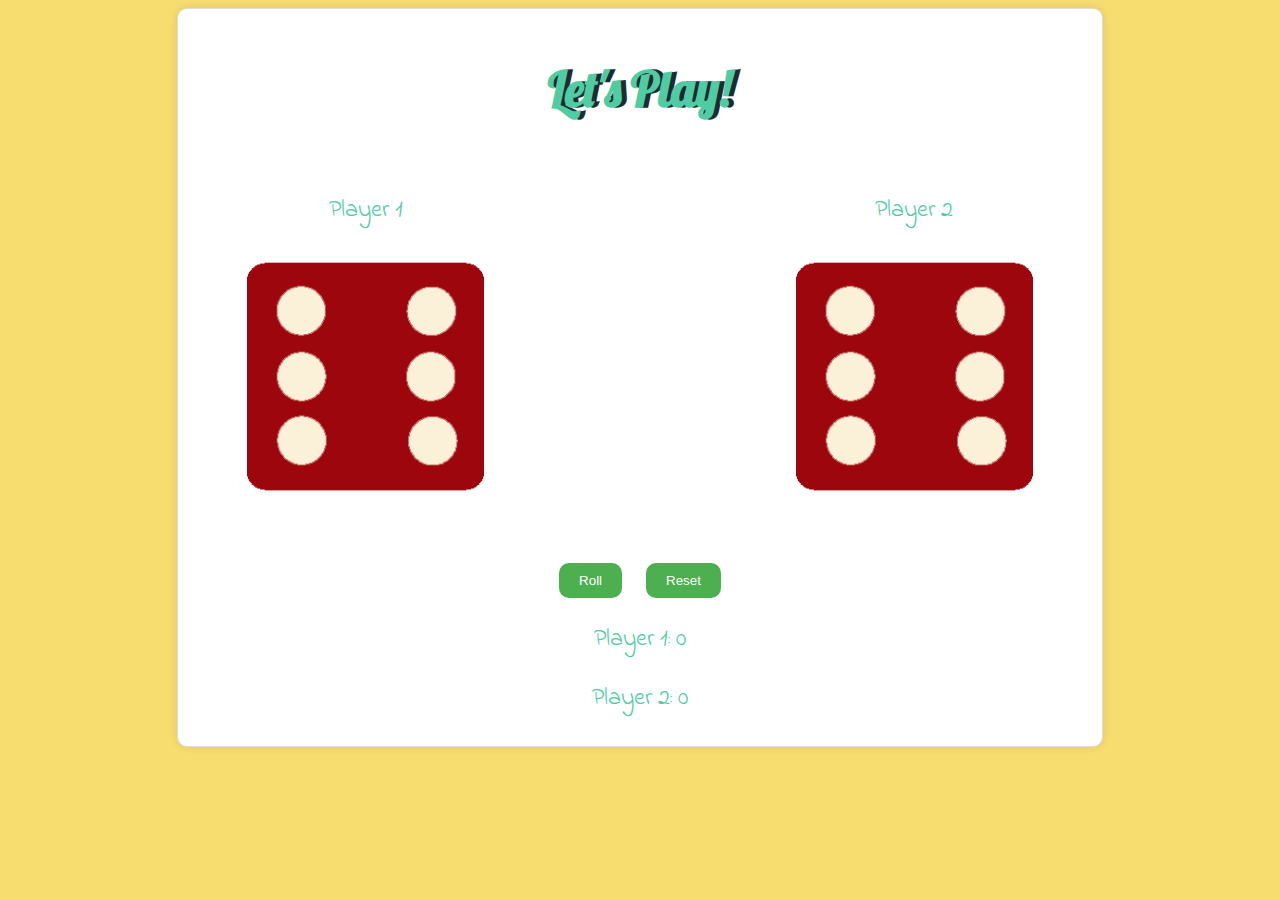
==== dice.html @ 996bd707 "first commit" ====
<!DOCTYPE html>
<html lang="en" dir="ltr">

<head>
  <meta charset="utf-8">
  <title>Dice Game</title>
  <link rel="stylesheet" href="styles.css">
  <link href="https://fonts.googleapis.com/css?family=Indie+Flower|Lobster" rel="stylesheet">

</head>

<body>

  <div class="container">
    <h1 id="game-status">Let's Play!</h1>

    <div id="game-winner" style="display: none;">
      <h2 id="winner-text"></h2>
    </div>
    <div class="dice-container">
      <div class="dice">
        <p>Player 1</p>
        <img class="img1" src="./images/dice6.png">
      </div>

      <div class="dice">
        <p>Player 2</p>
        <img class="img2" src="./images/dice6.png">
      </div>
    </div>

    <button id="roll-button">Roll</button>
    <button id="reset-button">Reset</button>

    <p id="score-player1">Player 1: 0</p>
    <p id="score-player2">Player 2: 0</p>

  </div>

  <script src="./script.js"></script>
</body>

</html>
---- styles.css ----
body {
  background-color: #F7DC6F; /* new background color */
  font-family: 'Indie Flower', cursive;
}

.container {
  width: 70%;
  margin: auto;
  text-align: center;
  padding: 20px;
  border: 1px solid #ddd;
  border-radius: 10px;
  box-shadow: 0 0 10px rgba(0, 0, 0, 0.1);
  background-color: #FFFFFF; /* new background color */
}

.dice-container {
  display: flex;
  justify-content: space-between;
  margin-bottom: 20px;
}

.dice {
  text-align: center;
  display: inline-block;
  margin: 20px;
}

.rolling {
  animation: roll 1s ease-in-out;
}

@keyframes roll {
  0% {
    transform: rotate(0deg);
  }
  25% {
    transform: rotate(360deg);
  }
  50% {
    transform: rotate(720deg);
  }
  75% {
    transform: rotate(1080deg);
  }
  100% {
    transform: rotate(0deg);
  }
}

h1 {
  margin: 30px;
  font-family: 'Lobster', cursive;
  text-shadow: 5px 0 #232931;
  font-size: 3rem;
  color: #4ECCA3;
}

p {
  font-size: 1.5rem;
  color: #4ECCA3;
  margin-bottom: 10px;
}

img {
  width: 80%;
  margin: 20px;
}

button {
  background-color: #4CAF50; /* new button color */
  color: #fff;
  padding: 10px 20px;
  border: none;
  border-radius: 10px;
  cursor: pointer;
}

button:hover {
  background-color: #3e8e41;
}

button:active {
  background-color: #3e8e41;
  box-shadow: 0 0 10px rgba(0, 0, 0, 0.2);
}

#roll-button {
  margin-right: 20px;
}

#game-winner {
  background-color: #F7DC6F; /* new background color */
  padding: 20px;
  border-radius: 10px;
  box-shadow: 0 0 10px rgba(0, 0, 0, 0.1);
  text-align: center;
}

#winner-text {
  font-size: 2rem;
  color: #4ECCA3;
  font-weight: bold;
}
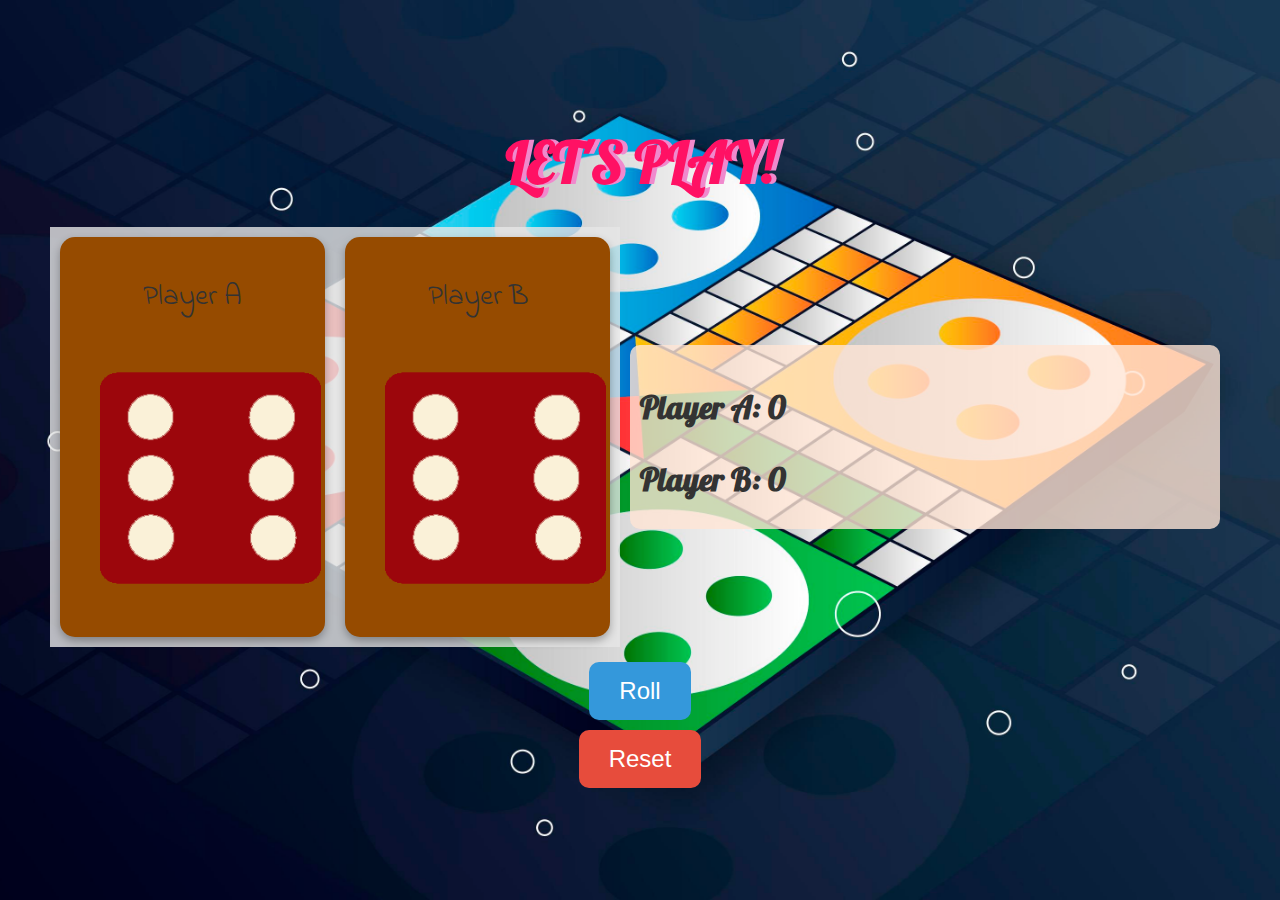
==== commit a2717073: "More Realistic version added" ====
--- a/dice.html
+++ b/dice.html
@@ -6,38 +6,41 @@
   <title>Dice Game</title>
   <link rel="stylesheet" href="styles.css">
   <link href="https://fonts.googleapis.com/css?family=Indie+Flower|Lobster" rel="stylesheet">
-
 </head>
 
 <body>
+  <h1 id="game-status">Let's Play!</h1>
 
-  <div class="container">
-    <h1 id="game-status">Let's Play!</h1>
-
-    <div id="game-winner" style="display: none;">
-      <h2 id="winner-text"></h2>
-    </div>
+  <div class="game-content">
     <div class="dice-container">
       <div class="dice">
-        <p>Player 1</p>
-        <img class="img1" src="./images/dice6.png">
+        <p>Player A</p>
+        <img class="img1" src="./images/dice6.png" alt="Player A Dice">
       </div>
 
       <div class="dice">
-        <p>Player 2</p>
-        <img class="img2" src="./images/dice6.png">
+        <p>Player B</p>
+        <img class="img2" src="./images/dice6.png" alt="Player B Dice">
       </div>
     </div>
 
-    <button id="roll-button">Roll</button>
-    <button id="reset-button">Reset</button>
+    <div class="result-container">
+      <p id="score-playerA">Player A: 0</p>
+      <p id="score-playerB">Player B: 0</p>
+      <div id="game-winner" style="display: none;">
+        <h2 id="winner-text"></h2>
+      </div>
+    </div>
+  </div>
 
-    <p id="score-player1">Player 1: 0</p>
-    <p id="score-player2">Player 2: 0</p>
+  <button id="roll-button">Roll</button>
+  <button id="reset-button">Reset</button>
 
-  </div>
+  <!-- Sound effects -->
+  <audio id="roll-sound" src="sounds/roll.mp3"></audio>
+  <audio id="win-sound" src="sounds/Win.wav"></audio>
 
   <script src="./script.js"></script>
 </body>
 
-</html>+</html>
--- a/styles.css
+++ b/styles.css
@@ -1,37 +1,84 @@
-body {
-  background-color: #F7DC6F; /* new background color */
-  font-family: 'Indie Flower', cursive;
+:root {
+  --primary-color: #f0f2f5; /* Light gray background */
 }
 
-.container {
-  width: 70%;
-  margin: auto;
+body {
+  background-image: url('/images/bg.jpg'); /* Replace with the path to your Ludo board image */
+  background-size: cover;
+  background-position: center;
+  font-family: 'Indie Flower', cursive;
+  font-size: 18px;
+  margin: 0;
+  padding: 0;
+  display: flex;
+  flex-direction: column;
+  justify-content: center;
+  align-items: center;
+  height: 100vh;
   text-align: center;
-  padding: 20px;
-  border: 1px solid #ddd;
-  border-radius: 10px;
-  box-shadow: 0 0 10px rgba(0, 0, 0, 0.1);
-  background-color: #FFFFFF; /* new background color */
+  background-color: var(--primary-color);
 }
 
+/* Flexbox for game content to align items horizontally */
+.game-content {
+  display: flex;
+  justify-content: space-around;
+  align-items: center;
+  flex-wrap: wrap;
+  width: 100%;
+  max-width: 1200px;
+}
+
+/* Flexbox for dice container to center dice */
 .dice-container {
   display: flex;
-  justify-content: space-between;
-  margin-bottom: 20px;
+  justify-content: center;
+  align-items: center;
+  flex: 1 1 40%;
+  margin: 10px;
+  background-color: rgba(230, 230, 230, 0.8); /* Light gray background for container */
 }
 
+/* Styling for each dice element */
 .dice {
-  text-align: center;
-  display: inline-block;
-  margin: 20px;
+  margin: 10px;
+  padding: 10px;
+  background-image: url('https://www.transparenttextures.com/patterns/wood-pattern.png'); /* Wooden texture background */
+  background-color: #964B00; /* Dark brown color to enhance contrast */
+  border-radius: 15px; /* Rounded corners for a more realistic look */
+  box-shadow: 0 4px 8px rgba(0, 0, 0, 0.3); /* Enhanced shadow for depth */
 }
 
+/* Update result container styles to move it to the right and add spacing */
+.result-container {
+  flex: 1 1 40%;
+  text-align: left;
+  margin-left: auto; /* Move to the right */
+  margin-right: 20px; /* Sufficient space */
+  background-color: rgba(255, 229, 213, 0.8); /* Light pink background for results */
+  padding: 10px;
+  border-radius: 10px;
+}
+
+/* Update font styles and make bolder */
+#score-playerA, #score-playerB, #game-winner h2 {
+  font-family: 'Lobster', cursive; /* Change the font */
+  font-weight: bold; /* Make text bolder */
+}
+
+/* Ensure result container has a distinct appearance */
+.result-container p {
+  font-size: 2rem; /* Increase font size for better visibility */
+  font-weight: bold; /* Make text bolder */
+}
+
+/* Animation for rolling dice */
 .rolling {
   animation: roll 1s ease-in-out;
 }
 
 @keyframes roll {
-  0% {
+  0%, 100% {
     transform: rotate(0deg);
   }
   25% {
@@ -43,62 +90,83 @@
   75% {
     transform: rotate(1080deg);
   }
-  100% {
-    transform: rotate(0deg);
-  }
 }
 
+/* Heading styles */
 h1 {
-  margin: 30px;
+  margin: 20px;
   font-family: 'Lobster', cursive;
-  text-shadow: 5px 0 #232931;
-  font-size: 3rem;
-  color: #4ECCA3;
+  text-shadow: 5px 0 #f089cd; /* Pinkish shadow to match the Ludo board theme */
+  font-size: 3.5rem;
+  color: #ff1164; /* Yellowish color for better contrast with the background image */
+  text-transform: uppercase;
 }
 
+/* Paragraph styles */
 p {
-  font-size: 1.5rem;
-  color: #4ECCA3;
-  margin-bottom: 10px;
+  font-size: 1.8rem;
+  color: #333; /* Darker color for better readability */
+  margin-bottom: 20px;
 }
 
+/* Image styles for dice */
 img {
-  width: 80%;
-  margin: 20px;
+  width: 90%;
+  margin: 30px;
+  border-radius: 10px;
+  transition: transform 0.3s ease-in-out;
+  transform-style: preserve-3d; /* Enable 3D transformations */
+  perspective: 1000px; /* Add perspective for 3D effect */
 }
 
+img:hover {
+  transform: rotateX(360deg) rotateY(360deg); /* Rotate the dice on hover for a 3D effect */
+}
+
+img.rolling {
+  animation: roll 1s ease-in-out;
+}
+
+/* Button styles */
 button {
-  background-color: #4CAF50; /* new button color */
   color: #fff;
-  padding: 10px 20px;
+  padding: 15px 30px;
   border: none;
   border-radius: 10px;
   cursor: pointer;
+  font-size: 1.5rem;
+  margin: 5px;
+  background-color: #4CAF50; /* Green color for buttons (default) */
+}
+
+#roll-button {
+  background-color: #3498db; /* Blue color for roll button */
+}
+
+#reset-button {
+  background-color: #e74c3c; /* Red color for reset button */
 }
 
 button:hover {
-  background-color: #3e8e41;
+  opacity: 0.8;
 }
 
 button:active {
-  background-color: #3e8e41;
-  box-shadow: 0 0 10px rgba(0, 0, 0, 0.2);
+  transform: scale(0.95);
 }
 
-#roll-button {
-  margin-right: 20px;
-}
-
+/* Game winner styles */
 #game-winner {
-  background-color: #F7DC6F; /* new background color */
-  padding: 20px;
-  border-radius: 10px;
-  box-shadow: 0 0 10px rgba(0, 0, 0, 0.1);
-  text-align: center;
+  background-color: rgba(255, 255, 255, 0.8); /* Semi-transparent background for game winner */
+  padding: 10px;
+  border: 1px solid #ccc;
+  border-radius: 5px;
+  display: none;
+  font-size: 2.5rem;
 }
 
 #winner-text {
-  font-size: 2rem;
+  font-size: 3rem;
   color: #4ECCA3;
   font-weight: bold;
-}+}
